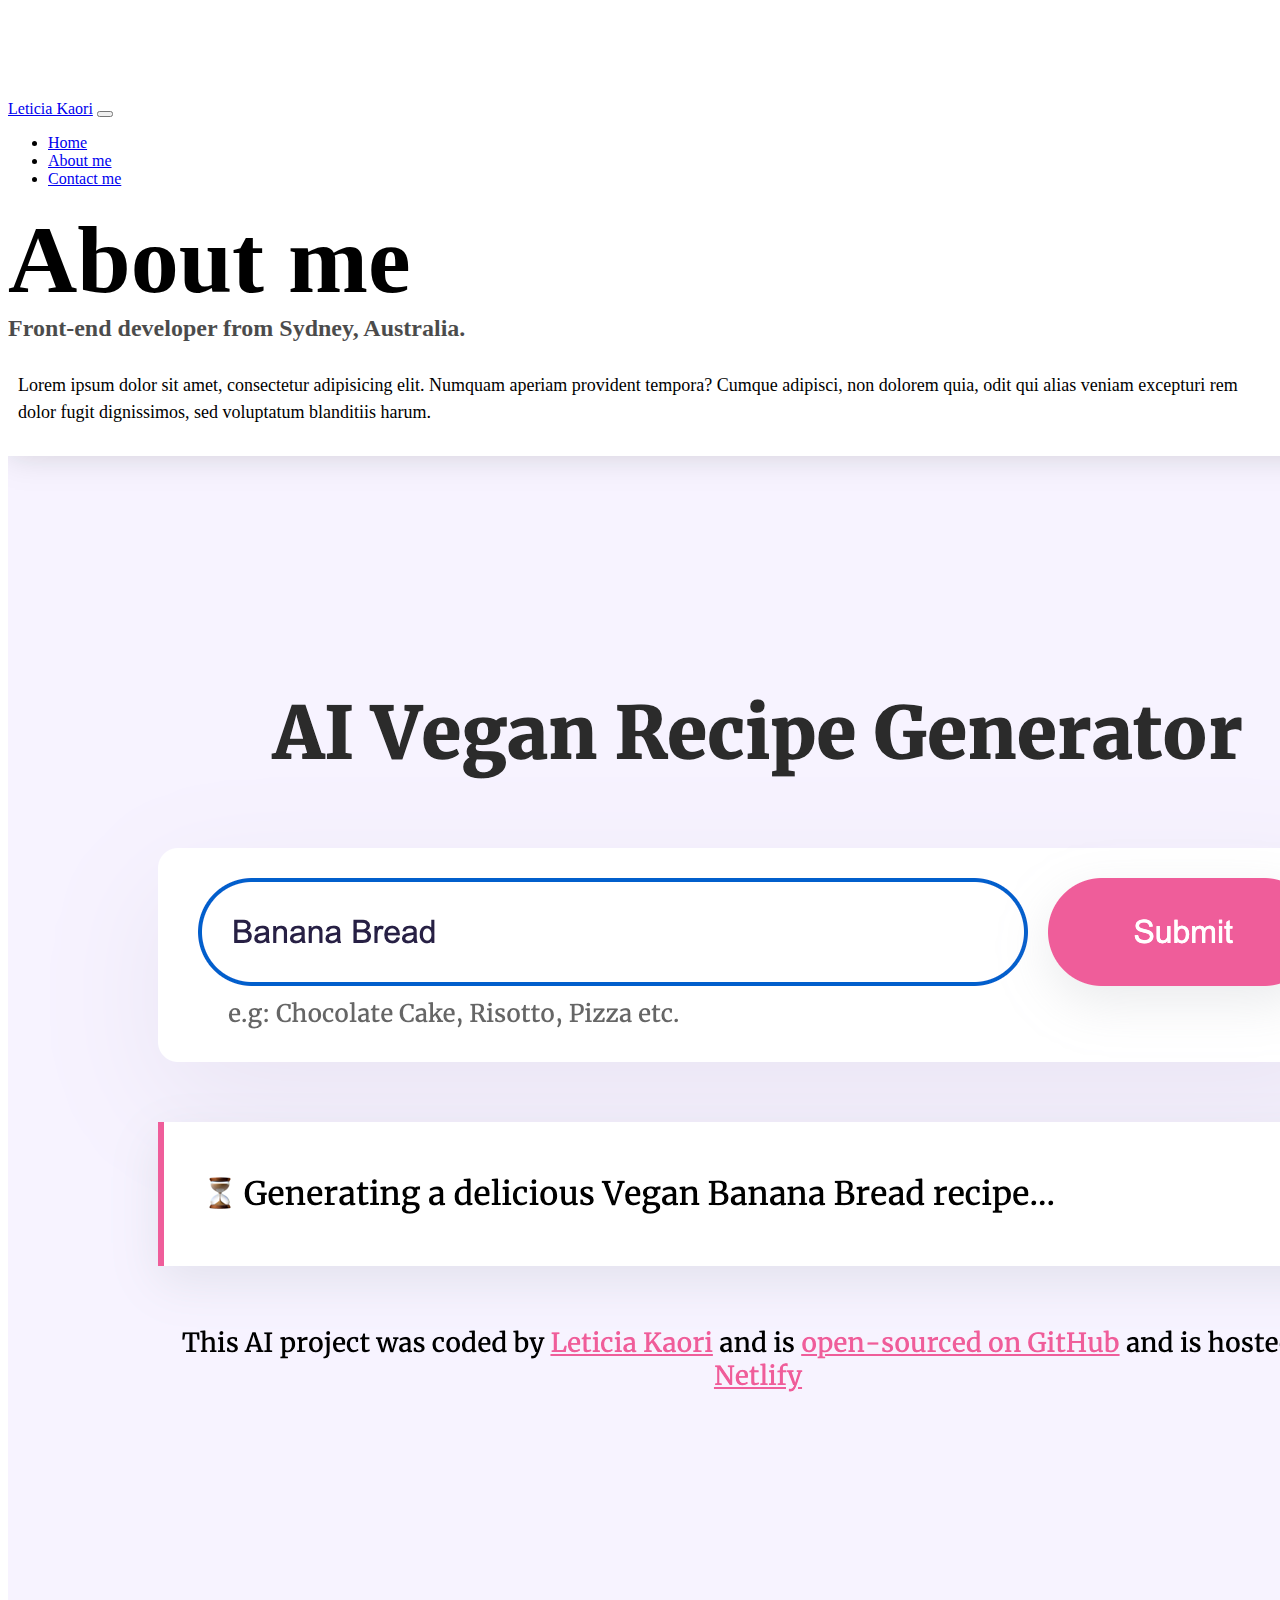
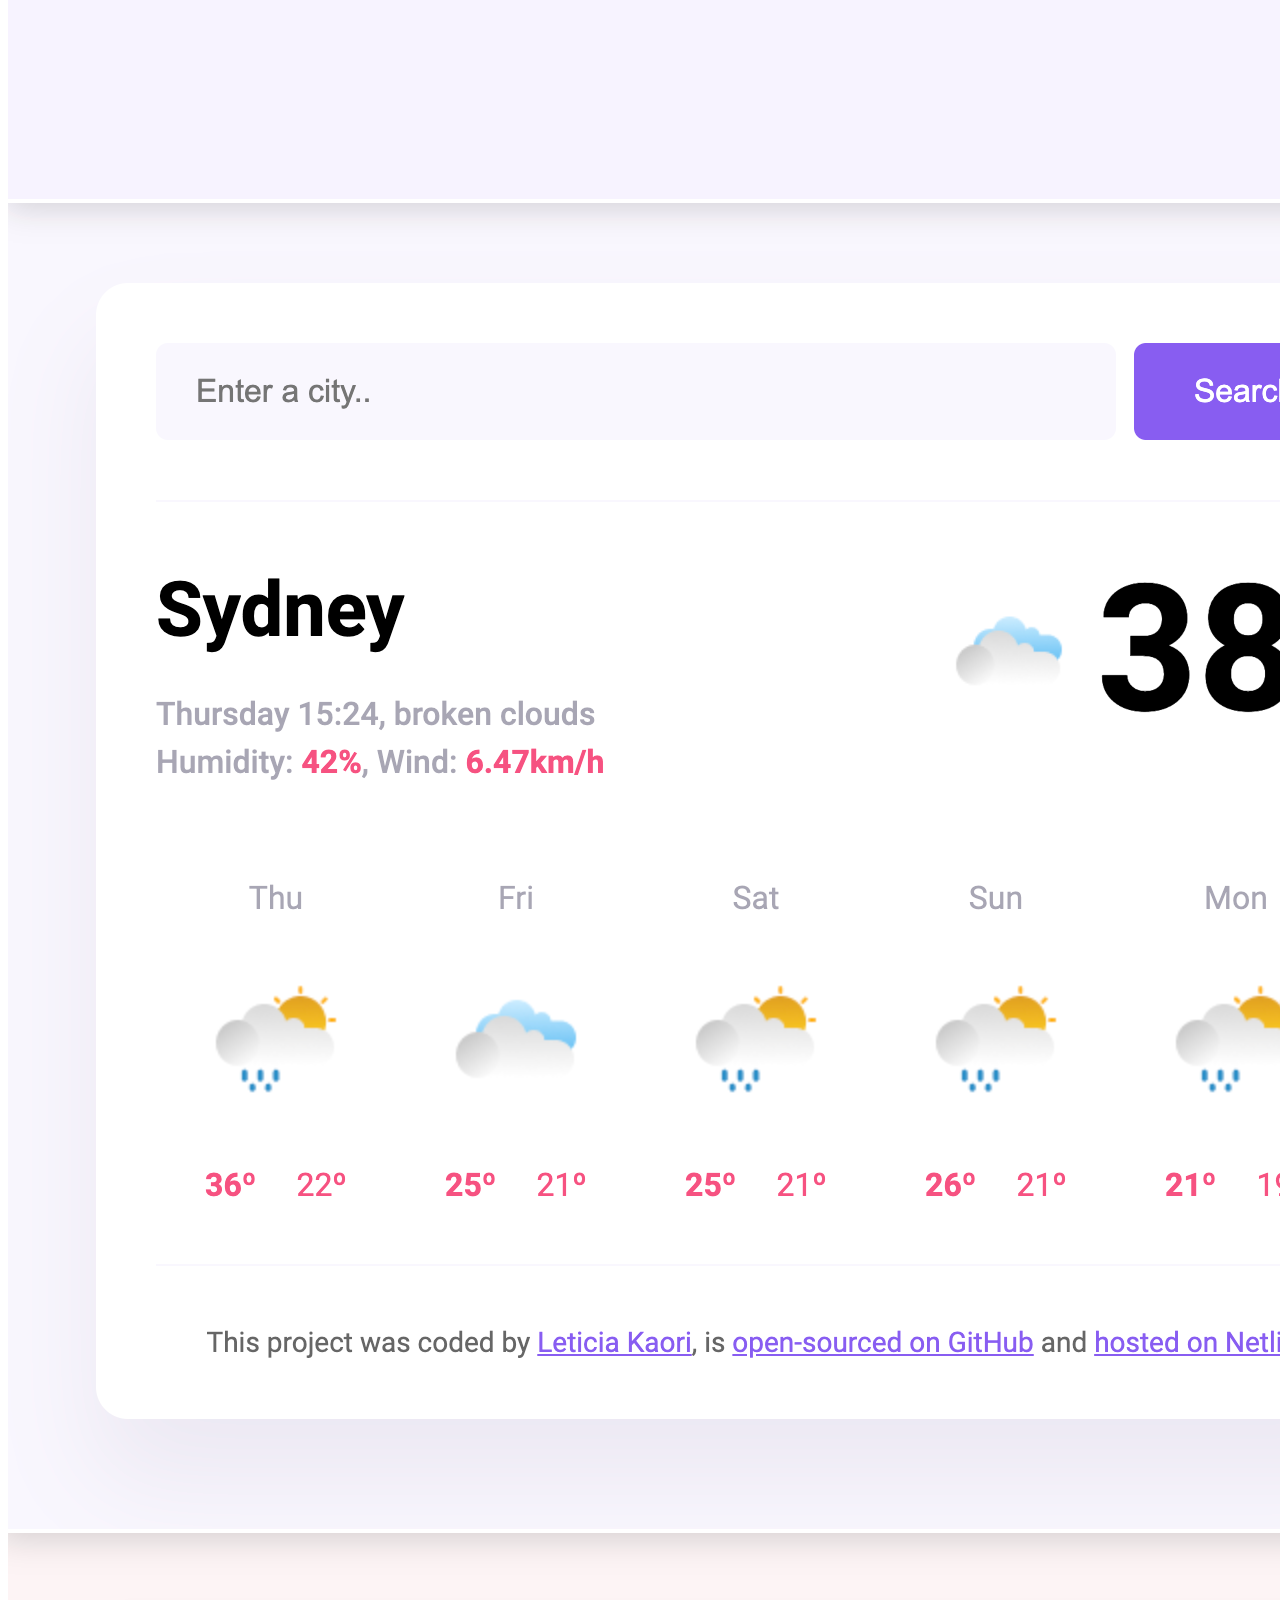
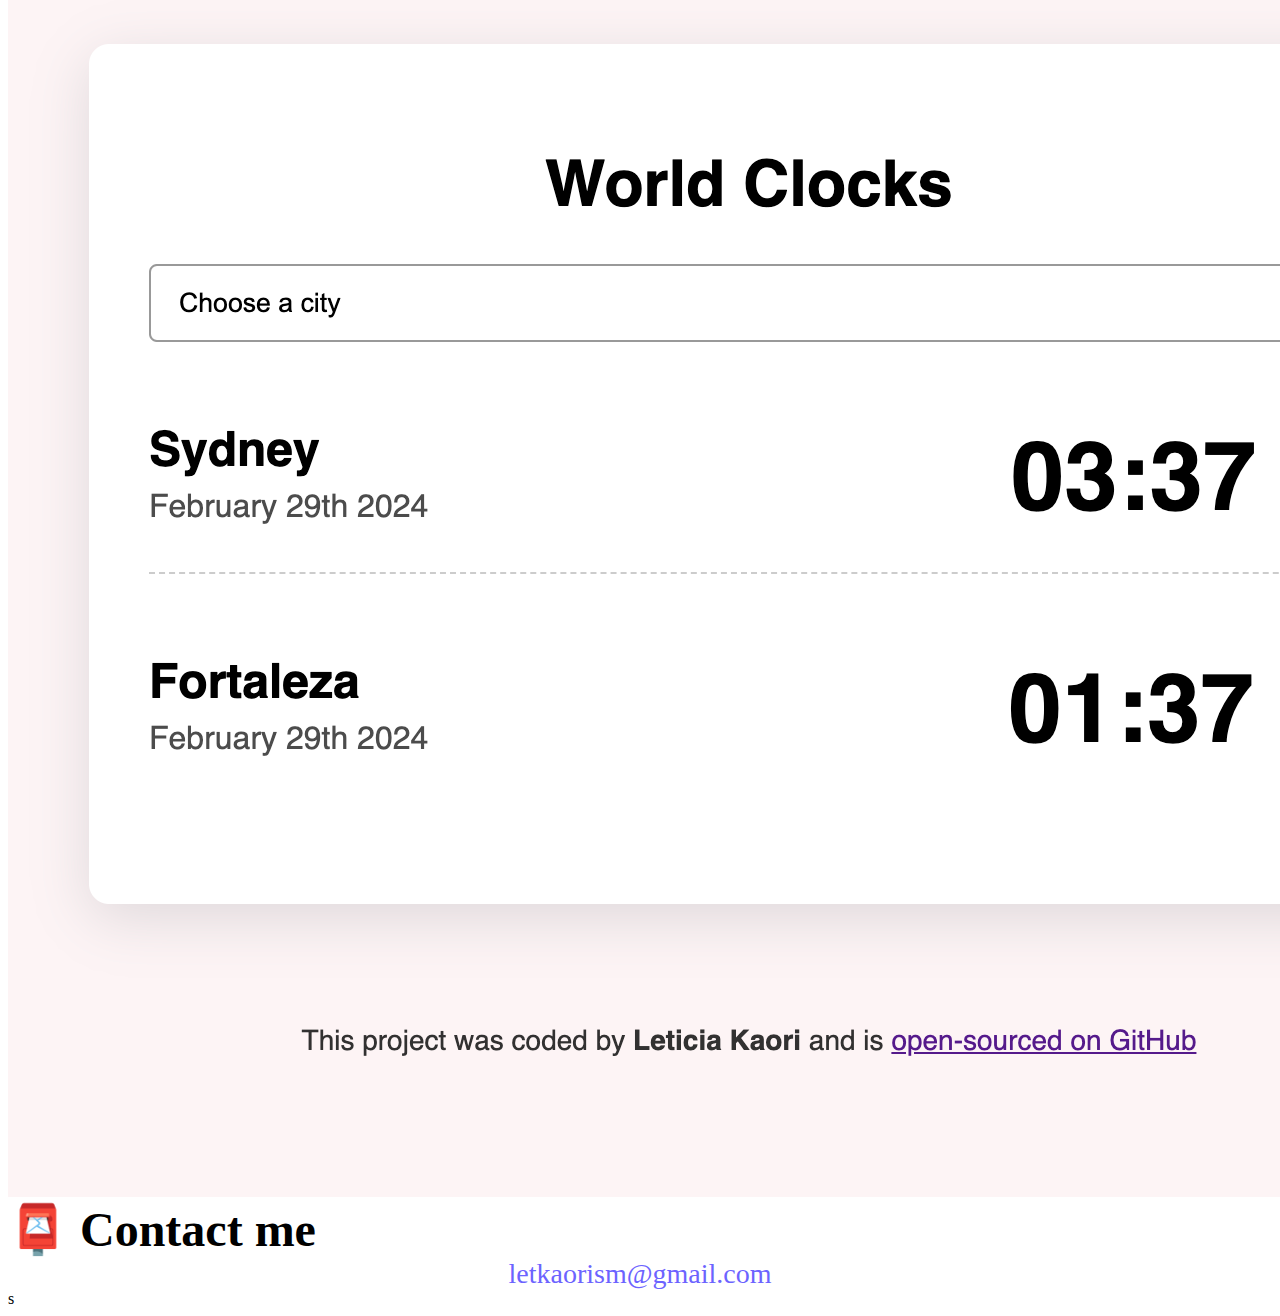
==== about.html @ 96b78cb4 "Added structure" ====
<!DOCTYPE html>
<html lang="en">
  <head>
    <meta charset="UTF-8" />
    <meta http-equiv="X-UA-Compatible" content="IE=edge" />
    <meta name="viewport" content="width=device-width, initial-scale=1.0" />
    <link
      href="https://cdn.jsdelivr.net/npm/bootstrap@5.0.0-beta2/dist/css/bootstrap.min.css"
      rel="stylesheet"
      integrity="sha384-BmbxuPwQa2lc/FVzBcNJ7UAyJxM6wuqIj61tLrc4wSX0szH/Ev+nYRRuWlolflfl"
      crossorigin="anonymous"
    />
    <script
      src="https://cdn.jsdelivr.net/npm/bootstrap@5.0.0-beta2/dist/js/bootstrap.bundle.min.js"
      integrity="sha384-b5kHyXgcpbZJO/tY9Ul7kGkf1S0CWuKcCD38l8YkeH8z8QjE0GmW1gYU5S9FOnJ0"
      crossorigin="anonymous"
    ></script>
    <link rel="stylesheet" href="src/styles.css" />
    <title>About Leticia Kaori</title>
  </head>
  <body>
    <nav class="navbar navbar-expand-lg navbar-light bg-light fixed-top">
      <div class="container">
        <a class="navbar-brand" href="index.html">Leticia Kaori</a>
        <button
          class="navbar-toggler"
          type="button"
          data-bs-toggle="collapse"
          data-bs-target="#navbarNav"
          aria-controls="navbarNav"
          aria-expanded="false"
          aria-label="Toggle navigation"
        >
          <span class="navbar-toggler-icon"></span>
        </button>
        <div class="collapse navbar-collapse" id="navbarNav">
          <ul class="navbar-nav">
            <li class="nav-item">
              <a class="nav-link" aria-current="page" href="index.html">Home</a>
            </li>
            <li class="nav-item">
              <a class="nav-link active" href="about.html">About me</a>
            </li>
            <li class="nav-item">
              <a class="nav-link" href="about.html#contact">Contact me</a>
            </li>
          </ul>
        </div>
      </div>
    </nav>
    <h1 class="text-center">About me</h1>
    <h3 class="text-center">Front-end developer from Sydney, Australia.</h3>
    <div class="about-paragraphs text-center">
      <p>
        Lorem ipsum dolor sit amet, consectetur adipisicing elit. Numquam
        aperiam provident tempora? Cumque adipisci, non dolorem quia, odit qui
        alias veniam excepturi rem dolor fugit dignissimos, sed voluptatum
        blanditiis harum.
      </p>
    </div>
    <div class="container">
      <div class="row">
        <div class="col-sm-4">
          <img src="images/ai-recipe.png" class="img-fluid p-2 shadow rounded" />
        </div>
        <div class="col-sm-4">
          <img src="images/weather.png" class="img-fluid p-2 shadow rounded" />
        </div>
        <div class="col-sm-4">
          <img src="images/world-clocks.png" class="img-fluid p-2 shadow rounded" />
        </div>
      </div>
    </div>
    <div id="contact" class="mt-5">
      <h2 class="text-center">📮 Contact me</h2>
      <a href="mailto:letkaorism@gmail.com" class="email-link">letkaorism@gmail.com</a>
    </div>
  </body>
</html>
s
---- src/styles.css ----
@media (max-width: 350px) {
    h1 {
        font-size: 48px; 
        text-align: center;
    }
}


:root {
    --primary-color: #6c63ff;
    --secondary-color: #f5f2fe;
    --box-shadow: 0 5px 10px rgba(0, 0, 0, 0.3);
  }
  
  body {
    margin-top: 100px;
  }
  
  h1,
  h2,
  h3 {
    margin: 0;
  }
  
  h1 {
    font-size: 96px;
  }
  
  h2 {
    font-size: 48px;
  }
  
  h3 {
    font-size: 24px;
    opacity: 0.7;
  }
  
  p {
    font-size: 18px;
    line-height: 1.5;
  }
  
  .navigation-links {
    display: flex;
    margin-top: 40px;
    justify-content: center;
  }
  
  .navigation-links a {
    margin: 20px;
  }
  
  .primary-link {
    border-radius: 4px;
    padding: 20px 15px;
    text-decoration: none;
    text-transform: capitalize;
    background: var(--primary-color);
    box-shadow: var(--box-shadow);
    color: white;
  }
  
  .secondary-link {
    border-radius: 4px;
    padding: 20px 15px;
    text-decoration: none;
    text-transform: capitalize;
    color: var(--primary-color);
    border: 1px solid var(--primary-color);
  }
  
  .homepage-link {
    color: var(--primary-color);
    text-align: center;
    display: block;
  }
  
  .about-paragraphs {
    margin: 30px 0;
  }
  
  .about-paragraphs p {
    margin: 10px;
  }
  
  .email-link {
    display: flex;
    justify-content: center;
    color: var(--primary-color);
    font-size: 28px;
    text-decoration: none;
  }
  
  .email-link:hover {
    text-decoration: underline;
  }
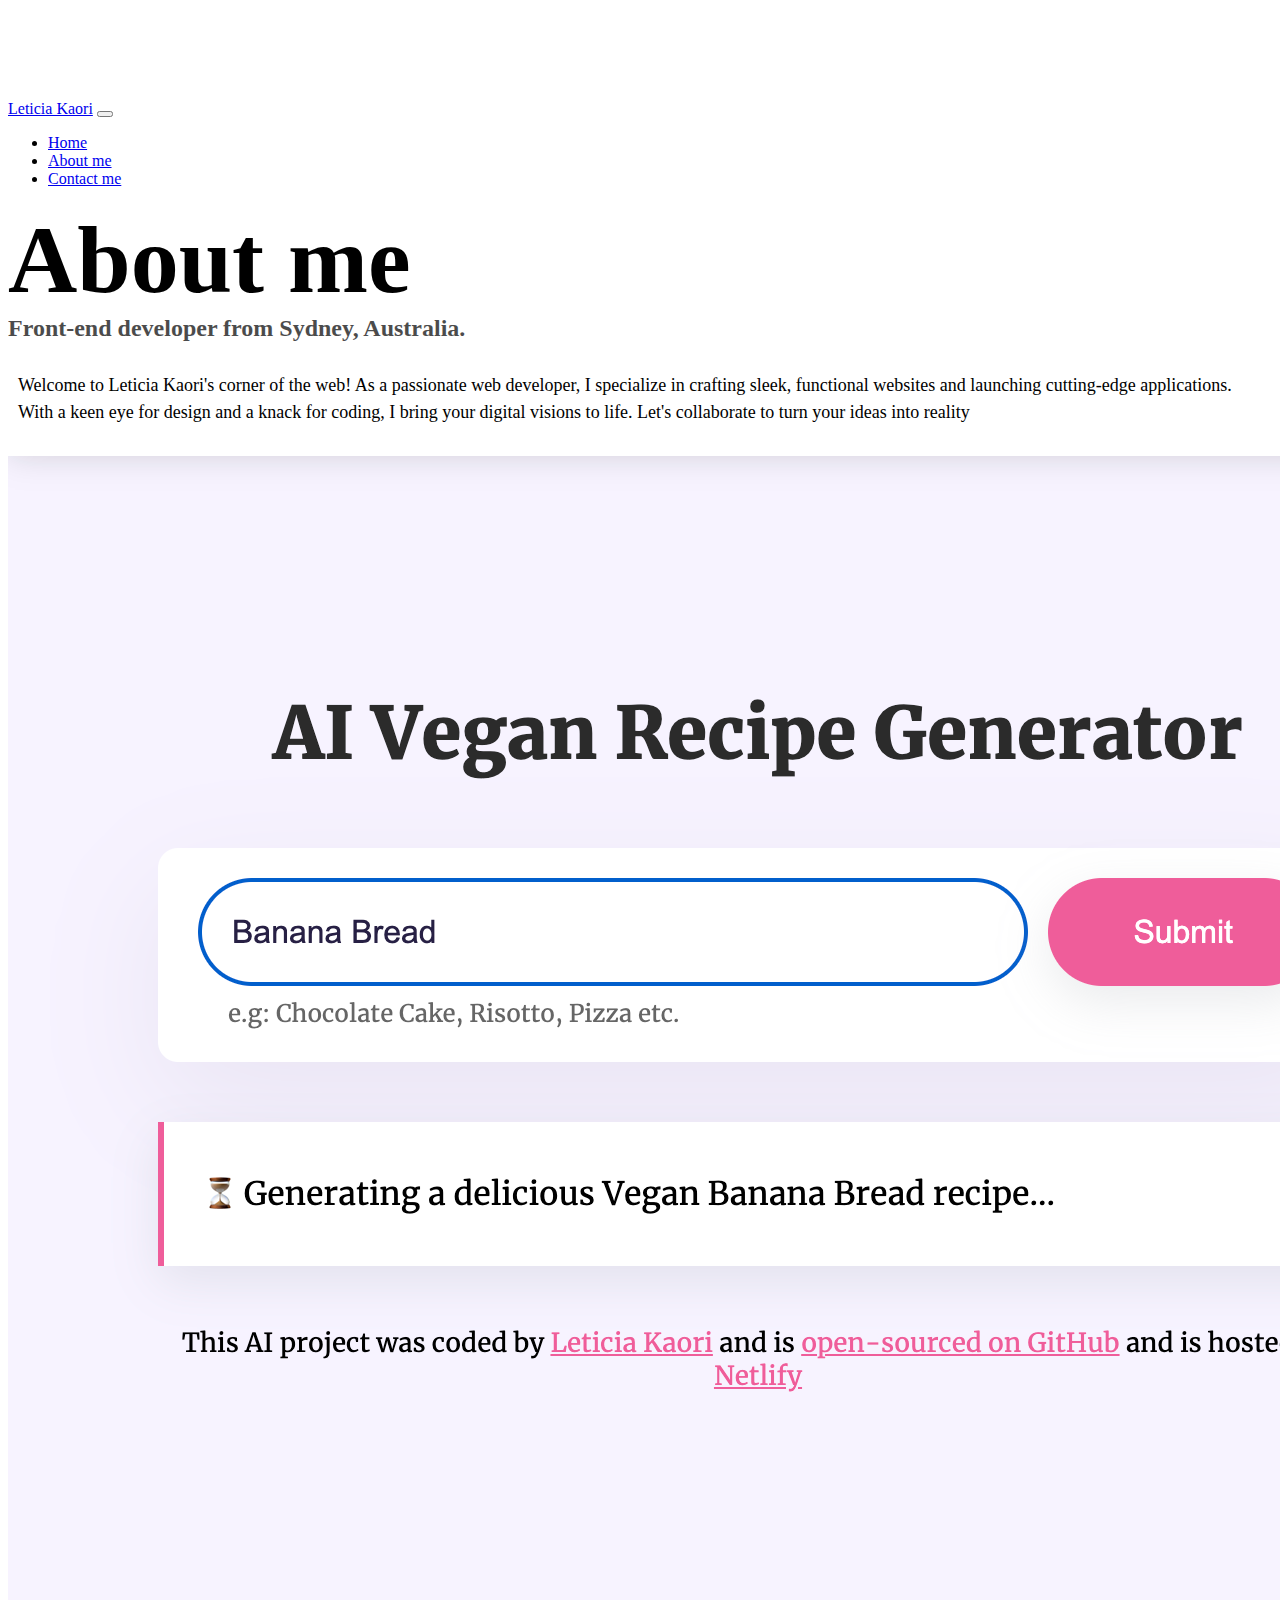
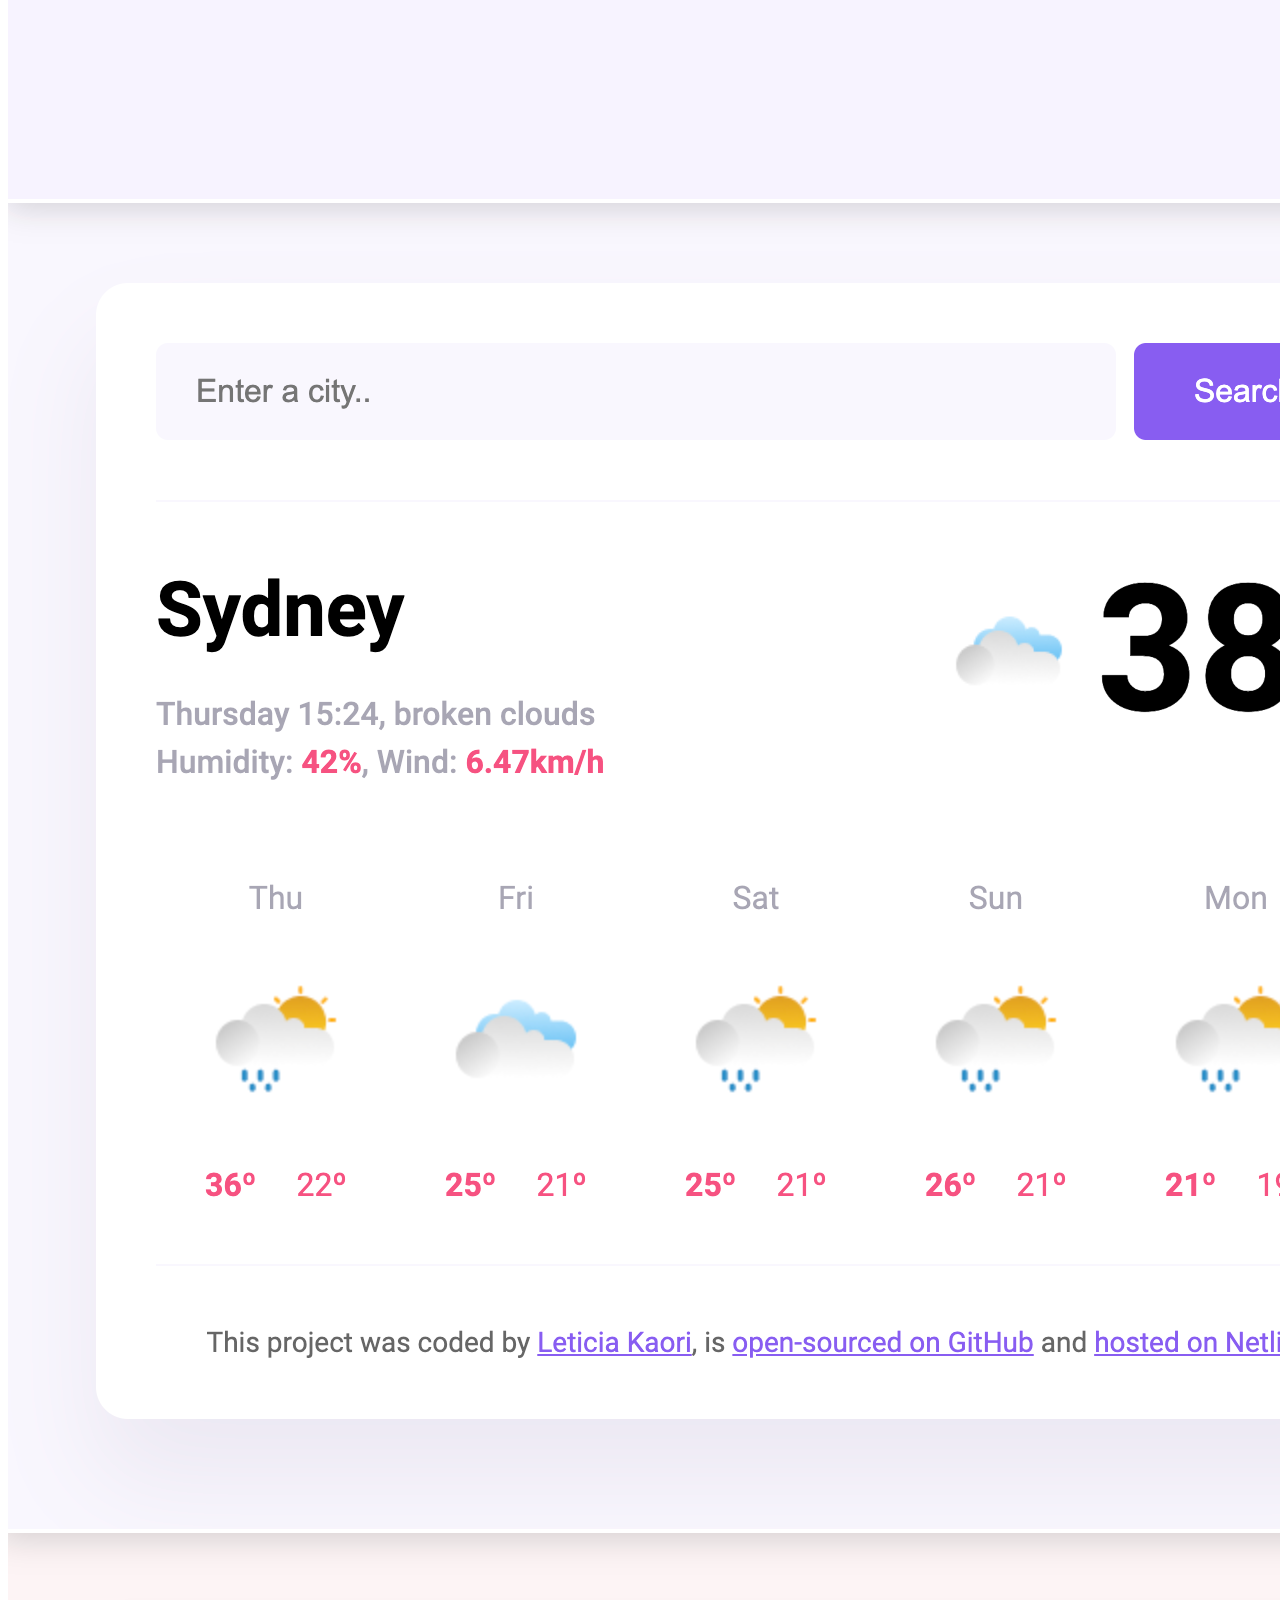
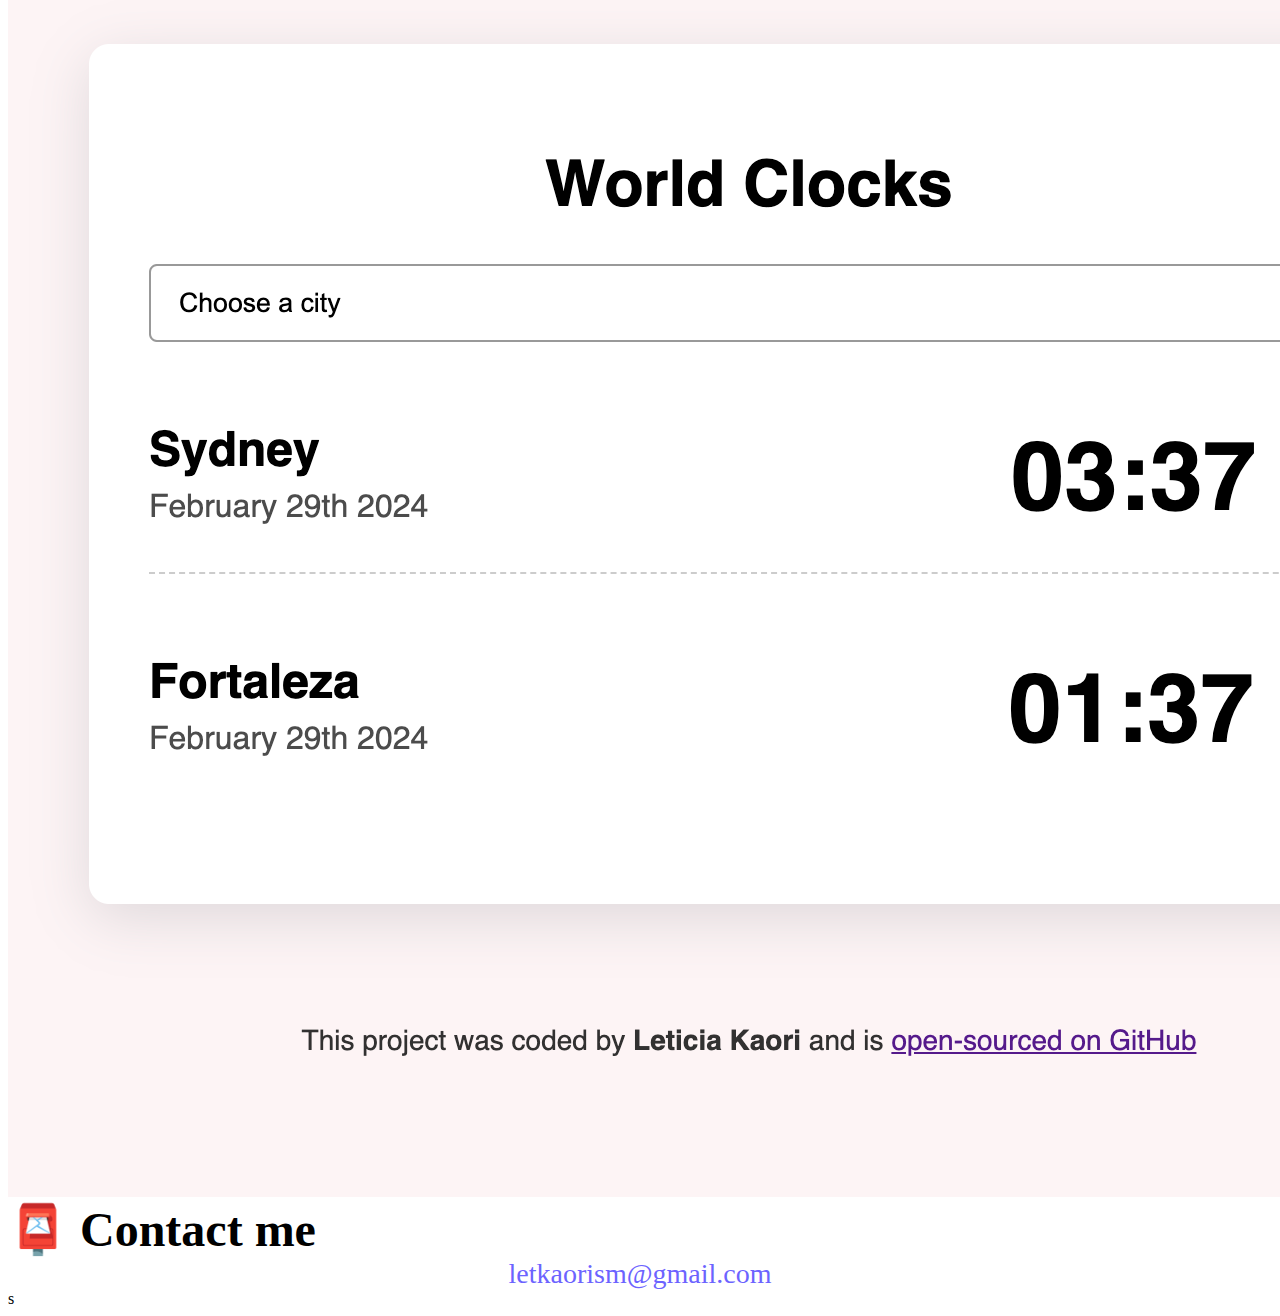
==== commit 02d61bd2: "Made the website more SEO friendly" ====
--- a/about.html
+++ b/about.html
@@ -4,6 +4,7 @@
     <meta charset="UTF-8" />
     <meta http-equiv="X-UA-Compatible" content="IE=edge" />
     <meta name="viewport" content="width=device-width, initial-scale=1.0" />
+    <meta name="description" content="About Leticia Kaori, a passionate web developer, I specialise in crafting sleek, functional websites and launching cutting-edge applications. With a keen eye for design and a knack for coding, I bring your digital visions to life. Let's collaborate to turn your ideas into reality">
     <link
       href="https://cdn.jsdelivr.net/npm/bootstrap@5.0.0-beta2/dist/css/bootstrap.min.css"
       rel="stylesheet"
@@ -15,13 +16,13 @@
       integrity="sha384-b5kHyXgcpbZJO/tY9Ul7kGkf1S0CWuKcCD38l8YkeH8z8QjE0GmW1gYU5S9FOnJ0"
       crossorigin="anonymous"
     ></script>
-    <link rel="stylesheet" href="src/styles.css" />
+    <link rel="stylesheet" href="/src/styles.css" />
     <title>About Leticia Kaori</title>
   </head>
   <body>
     <nav class="navbar navbar-expand-lg navbar-light bg-light fixed-top">
       <div class="container">
-        <a class="navbar-brand" href="index.html">Leticia Kaori</a>
+        <a class="navbar-brand" href="/">Leticia Kaori</a>
         <button
           class="navbar-toggler"
           type="button"
@@ -36,13 +37,13 @@
         <div class="collapse navbar-collapse" id="navbarNav">
           <ul class="navbar-nav">
             <li class="nav-item">
-              <a class="nav-link" aria-current="page" href="index.html">Home</a>
+              <a class="nav-link" aria-current="page" href="/">Home</a>
             </li>
             <li class="nav-item">
-              <a class="nav-link active" href="about.html">About me</a>
+              <a class="nav-link active" href="/about.html" title="About Leticia Kaori">About me</a>
             </li>
             <li class="nav-item">
-              <a class="nav-link" href="about.html#contact">Contact me</a>
+              <a class="nav-link" href="/about.html#contact" title="Contact Leticia Kaori">Contact me</a>
             </li>
           </ul>
         </div>
@@ -52,22 +53,23 @@
     <h3 class="text-center">Front-end developer from Sydney, Australia.</h3>
     <div class="about-paragraphs text-center">
       <p>
-        Lorem ipsum dolor sit amet, consectetur adipisicing elit. Numquam
-        aperiam provident tempora? Cumque adipisci, non dolorem quia, odit qui
-        alias veniam excepturi rem dolor fugit dignissimos, sed voluptatum
-        blanditiis harum.
+        Welcome to Leticia Kaori's corner of the web! 
+        As a passionate web developer, I specialize in 
+        crafting sleek, functional websites and launching 
+        cutting-edge applications. With a keen eye for design 
+        and a knack for coding, I bring your digital visions to life. Let's collaborate to turn your ideas into reality
       </p>
     </div>
     <div class="container">
       <div class="row">
         <div class="col-sm-4">
-          <img src="images/ai-recipe.png" class="img-fluid p-2 shadow rounded" />
+          <img src="/images/ai-recipe.png" alt="AI Recipe Generator Project" class="img-fluid p-2 shadow rounded" />
         </div>
         <div class="col-sm-4">
-          <img src="images/weather.png" class="img-fluid p-2 shadow rounded" />
+          <img src="/images/weather.png" alt="Weather App Project" class="img-fluid p-2 shadow rounded" />
         </div>
         <div class="col-sm-4">
-          <img src="images/world-clocks.png" class="img-fluid p-2 shadow rounded" />
+          <img src="/images/world-clocks.png" alt="World Clocks Project" class="img-fluid p-2 shadow rounded" />
         </div>
       </div>
     </div>
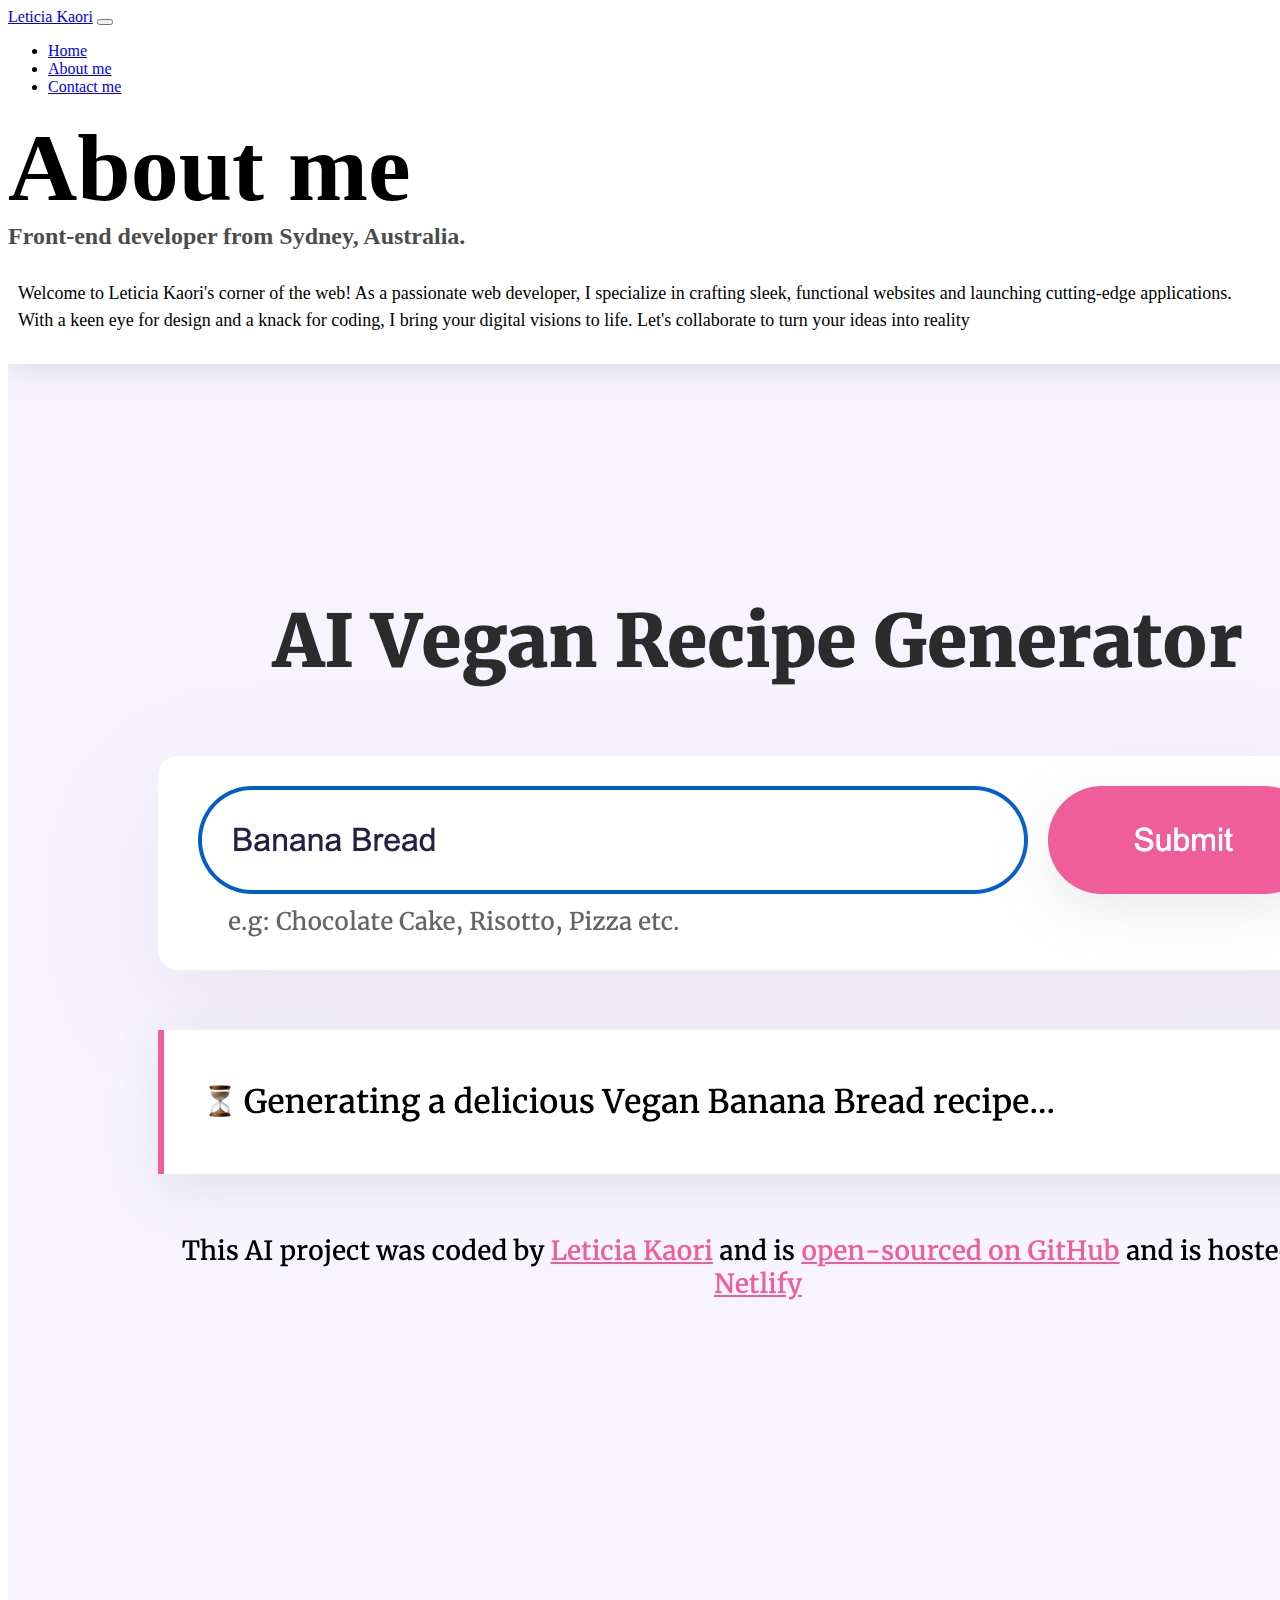
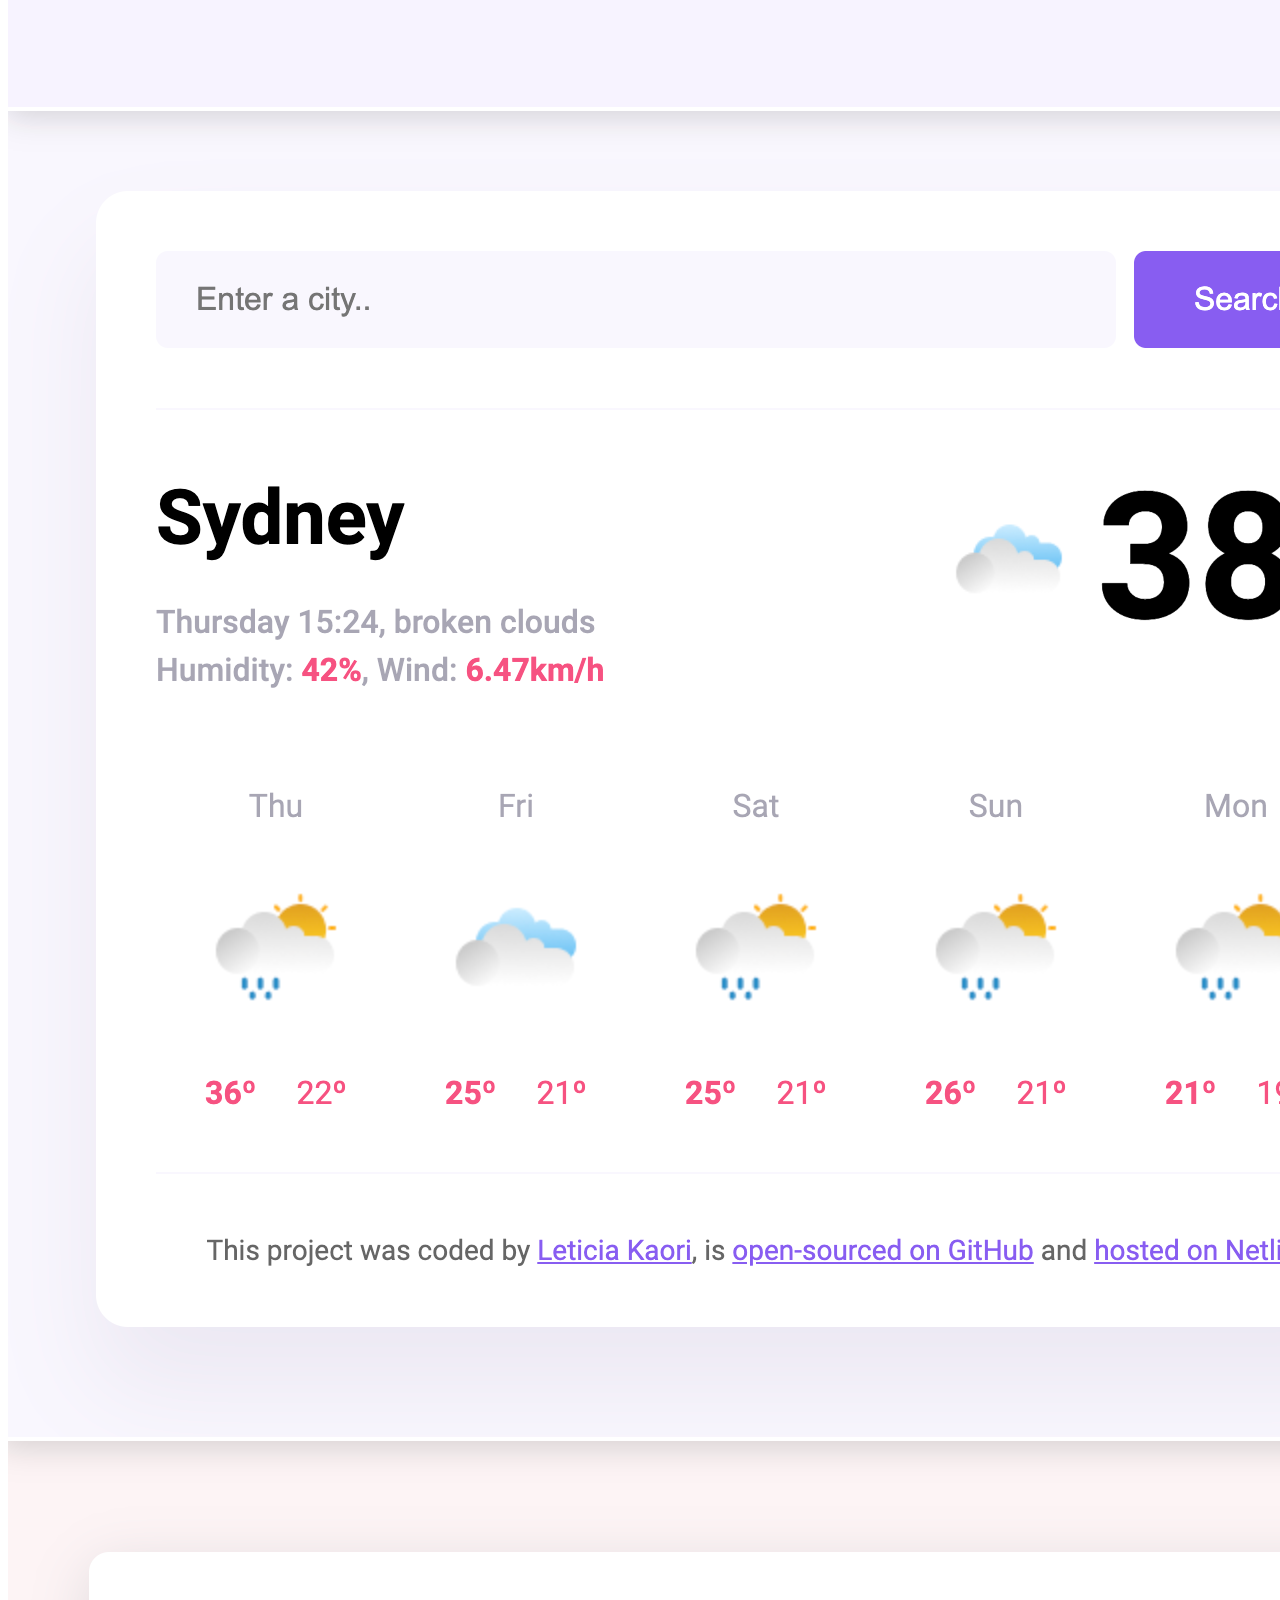
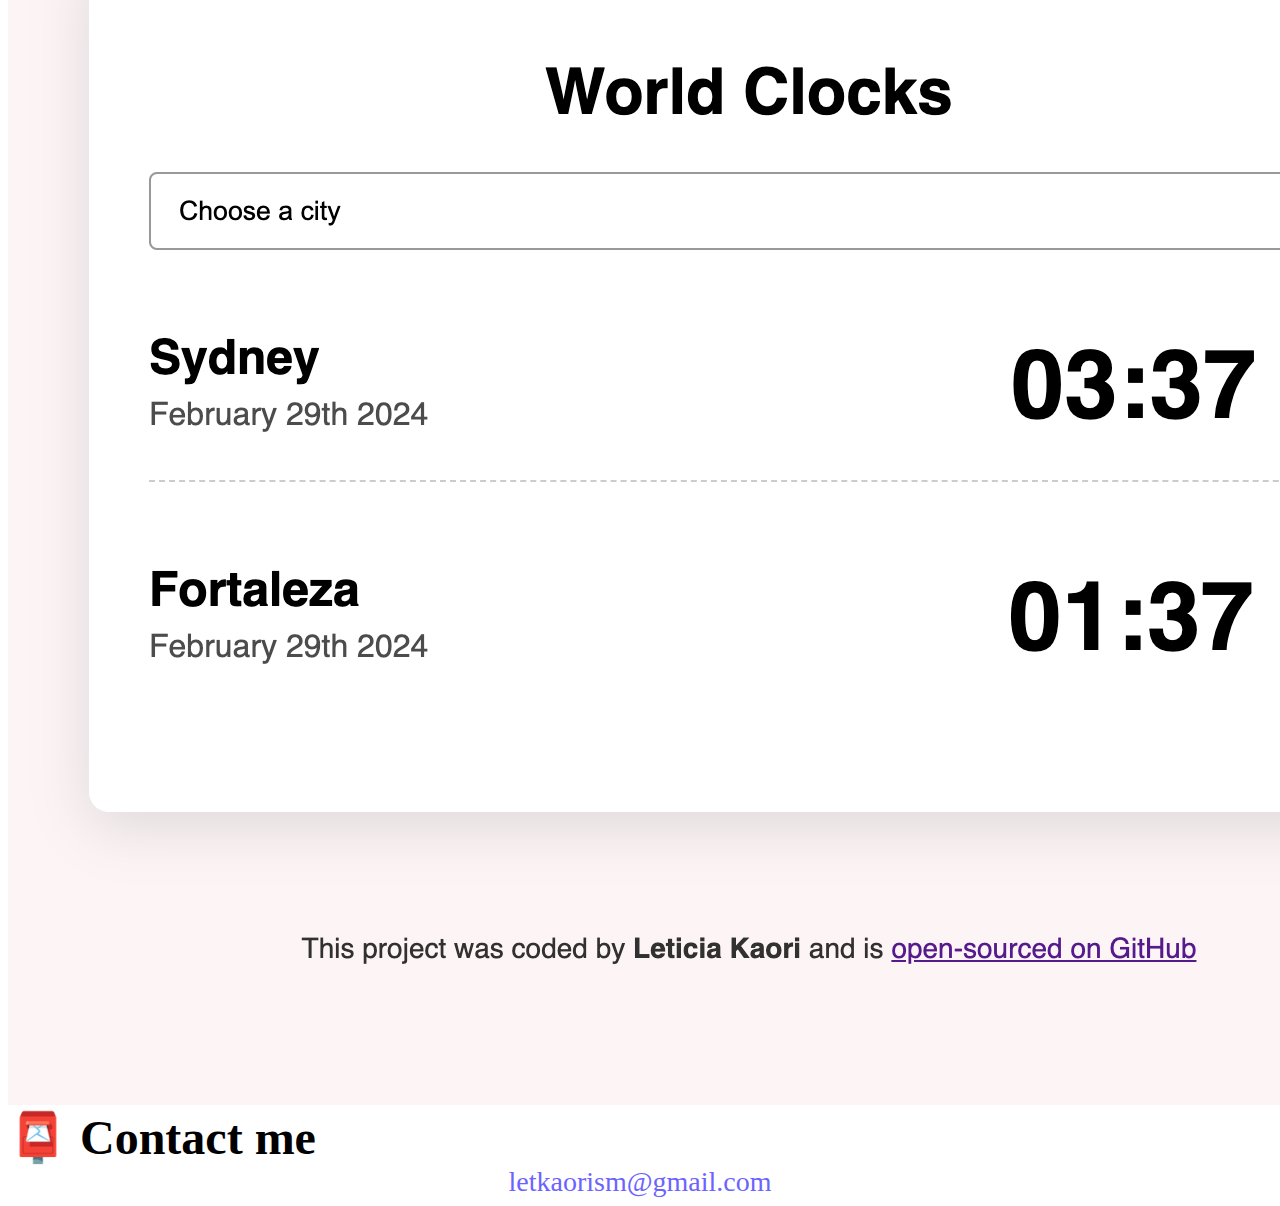
==== commit ac0cce4d: "Made the website more responsive" ====
--- a/about.html
+++ b/about.html
@@ -63,13 +63,13 @@
     <div class="container">
       <div class="row">
         <div class="col-sm-4">
-          <img src="/images/ai-recipe.png" alt="AI Recipe Generator Project" class="img-fluid p-2 shadow rounded" />
+          <img src="/images/ai-recipe.png" alt="AI Recipe Generator Project" class="img-fluid p-2 mb-4 shadow rounded" />
         </div>
         <div class="col-sm-4">
-          <img src="/images/weather.png" alt="Weather App Project" class="img-fluid p-2 shadow rounded" />
+          <img src="/images/weather.png" alt="Weather App Project" class="img-fluid p-2 mb-4 shadow rounded" />
         </div>
         <div class="col-sm-4">
-          <img src="/images/world-clocks.png" alt="World Clocks Project" class="img-fluid p-2 shadow rounded" />
+          <img src="/images/world-clocks.png" alt="World Clocks Project" class="img-fluid p-2 mb-4 shadow rounded" />
         </div>
       </div>
     </div>
@@ -79,4 +79,3 @@
     </div>
   </body>
 </html>
-s--- a/src/styles.css
+++ b/src/styles.css
@@ -1,9 +1,4 @@
-@media (max-width: 350px) {
-    h1 {
-        font-size: 48px; 
-        text-align: center;
-    }
-}
+
 
 
 :root {
@@ -13,7 +8,7 @@
   }
   
   body {
-    margin-top: 100px;
+    margin-top: 100px 0;
   }
   
   h1,
@@ -25,6 +20,8 @@
   h1 {
     font-size: 96px;
   }
+
+ 
   
   h2 {
     font-size: 48px;
@@ -57,6 +54,10 @@
     text-transform: capitalize;
     background: var(--primary-color);
     box-shadow: var(--box-shadow);
+    color: white;
+  }
+
+  .primary-link:hover {
     color: white;
   }
   
@@ -94,4 +95,28 @@
   .email-link:hover {
     text-decoration: underline;
   }
-  +  
+
+  @media (max-width: 576px) {
+    h1 {
+        font-size: 48px; 
+        line-height: 1.5;
+        text-align: center;
+    }
+
+    h2 {
+        font-size: 36px;
+        text-align: center;
+        
+    }
+
+    p {
+        text-align: center;
+
+    }
+    .primary-link {
+        display: block;
+        text-align: center;
+        margin: 0 20px;
+    }
+}